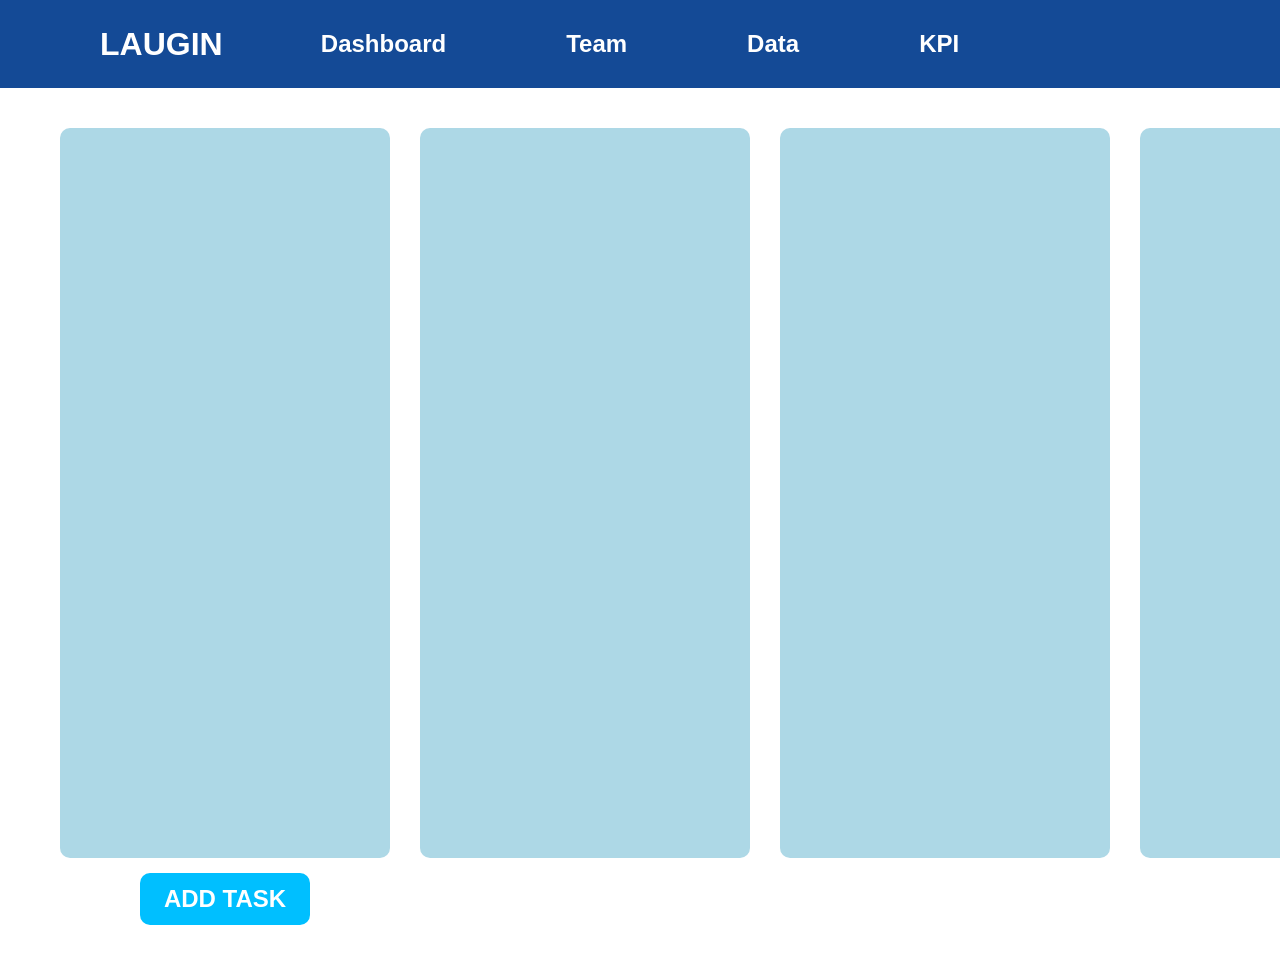
==== laugin-project-planner/src/main/resources/src/main/resources/static/index.html @ 1e14db79 "update" ====
<!DOCTYPE html>
<html lang="en">
<head>
  <meta charset="UTF-8">
  <meta name="viewport" content="width=device-width, initial-scale=1.0">
  <title>Dashboard</title>
  <link rel="stylesheet" href="style.css">
</head>

<body>
<nav class="navbar">
  <h1 class="logo">LAUGIN</h1>
    <ul>
      <li><a href="index.html">Dashboard</a></li>
      <li><a href="">Team</a></li>
     <li><a href="">Data</a></li>
     <li><a href="">KPI</a></li>
    </ul>
</nav>

<div class="status"></div>

<div class="container-wrapper">
    <div class="container-column">
        <div id="task-container" class="container"></div>
        <button id="addtask" class="addtask">ADD TASK</button>
    </div>
    
    <div class="container-column">
        <div id="review-container" class="container"></div>
    </div>
    
    <div class="container-column">
        <div id="progress-container" class="container"></div>
    </div>
    
    <div class="container-column">
        <div id="billing-container" class="container"></div>
    </div>
</div>

<div id="task-form-modal" class="modal" style="display: none;">

  <div class="modal-content">
    <h2>Create Task</h2>
      <label>Task Title:</label>
        <input type="text" id="task-title">
        <label>Name:</label>
        <input type="text" id="task-name">
      <label>Date (Creation):</label>
    
<input type="date" id="task-date">
    
  <label>Caldera:</label>
    <select id="task-caldera">
      <option value="none">None</option>
      <option value="yes">Yes</option>
      <option value="no">No</option>
    </select>

  <label>If Caldera, Warranty:</label>
<select id="task-warranty">
<option value="none">None</option>
<option value="yes">Yes</option>
<option value="no">No</option>
</select>
<label>Social Security Number:</label>
<input type="text" id="task-ssn">
<label>Phone Number:</label>
<input type="tel" id="task-phone">
<label>Address:</label>
<input type="text" id="task-address">
<label>Email:</label>
<input type="email" id="task-email">
<label>Estimated Time:</label>
<input type="text" id="task-est-time">
<label>To be done by:</label>
<input type="date" id="task-due-date">
<label>Description of the problem:</label>
<textarea id="task-desc" rows="5"></textarea>
<button id="submit-task">Create Task</button>
<button id="close-form">Cancel</button>
</div>
</div>

<div id="task-detail-modal" class="modal" style="display: none;">

  <div class="modal-content">
  <h2>Task Details</h2>
    <p><strong>Task Title:</strong> <span id="detail-title"></span></p>
    <p><strong>Name:</strong> <span id="detail-name"></span></p>
    <p><strong>Date Created:</strong> <span id="detail-date"></span></p>
    <p><strong>Caldera:</strong> <span id="detail-caldera"></span></p>
    <p><strong>Warranty:</strong> <span id="detail-warranty"></span></p>
    <p><strong>Social Security Number:</strong> <span id="detail-ssn"></span></p>
    <p><strong>Phone Number:</strong> <span id="detail-phone"></span></p>
    <p><strong>Address:</strong> <span id="detail-address"></span></p>
    <p><strong>Email:</strong> <span id="detail-email"></span></p>
    <p><strong>Estimated Time:</strong> <span id="detail-est-time"></span></p>
    <p><strong>Due Date:</strong> <span id="detail-due-date"></span></p>
    <p><strong>Description:</strong> <span id="detail-desc"></span></p>

    <button id="close-detail">Close</button>
    <button id="edit-task">Edit</button>
    <button id="delete-task">Delete</button>
    <button id="move-to-review">Move to Review</button>
  </div>
</div>

<script src="script.js"></script>
</body>
</html>
---- laugin-project-planner/src/main/resources/src/main/resources/static/style.css ----
body {
    margin: 0;
    background-color: #fff;
    font-family: sans-serif;
}

.navbar {
    display: flex;
    justify-content: center;
    align-items: center;
    background-color: #144A96;
    padding: 30px 60px;
}

.logo {
    position: absolute;
    left: 100px;
    color: white;
    margin: 0;
    font-size: xx-large;
}

.navbar ul {
    list-style: none;
    display: flex;
    gap: 120px;
    margin: 0;
    padding: 0;
}

.navbar a {
    color: white;
    text-decoration: none;
    font-weight: bold;
    font-size: x-large;
}

.navbar a:hover {
    color: #00bfff;
}

.container-wrapper {
    display: flex;
    justify-content: space-evenly;
    align-items: flex-start;
    padding: 40px 60px;
    gap: 30px;
}

.container-column {
    display: flex;
    flex-direction: column;
    align-items: center;
}

.container {
    display: flex;
    flex-direction: column;
    gap: 10px;
    width: 300px;
    height: 700px;
    background-color: lightblue;
    border-radius: 10px;
    padding: 15px;
    overflow-y: auto;
}

.task {
    height: auto;
    width: 100%;
    background-color: #144A96;
    color: white;
    padding: 15px;
    border-radius: 5px;
    display: block;
    flex-shrink: 0;
    cursor: pointer;
    box-sizing: border-box;
}

.task:hover {
    background-color: #1a5bb8;
}

#addtask {
    margin-top: 15px;
    background-color: #00bfff;
    color: white;
    padding: 12px 24px;
    border-radius: 10px;
    font-weight: bold;
    font-size: x-large;
    border: none;
    cursor: pointer;
}

#addtask:hover {
    background-color: #009fcc;
}

.modal {
    display: none;
    position: fixed;
    top: 0;
    left: 0;
    width: 100%;
    height: 100%;
    background-color: rgba(0, 0, 0, 0.5);
    justify-content: center;
    align-items: center;
    z-index: 101;
}

.modal-content {
    background: white;
    padding: 20px;
    border-radius: 10px;
    max-width: 500px;
    width: 90%;
    max-height: 90%;
    overflow-y: auto;
}

.modal-content h2 {
    margin-top: 0;
}

.modal-content label {
    display: block;
    margin-top: 10px;
    font-weight: bold;
}

.modal-content input,
.modal-content select,
.modal-content textarea {
    width: 100%;
    margin-top: 5px;
    padding: 8px;
    border-radius: 5px;
    border: 1px solid #ccc;
    box-sizing: border-box;
}

.modal-content button {
    margin-top: 15px;
    margin-right: 10px;
    padding: 10px 20px;
    border: none;
    border-radius: 5px;
    cursor: pointer;
    font-weight: bold;
}

#submit-task {
    background-color: #144A96;
    color: white;
}

#close-form,
#close-detail {
    background-color: #ccc;
}

#edit-task {
    background-color: #00bfff;
    color: white;
}

#delete-task {
    background-color: #ff4444;
    color: white;
}

#move-to-review {
    background-color: #28a745;
    color: white;
}
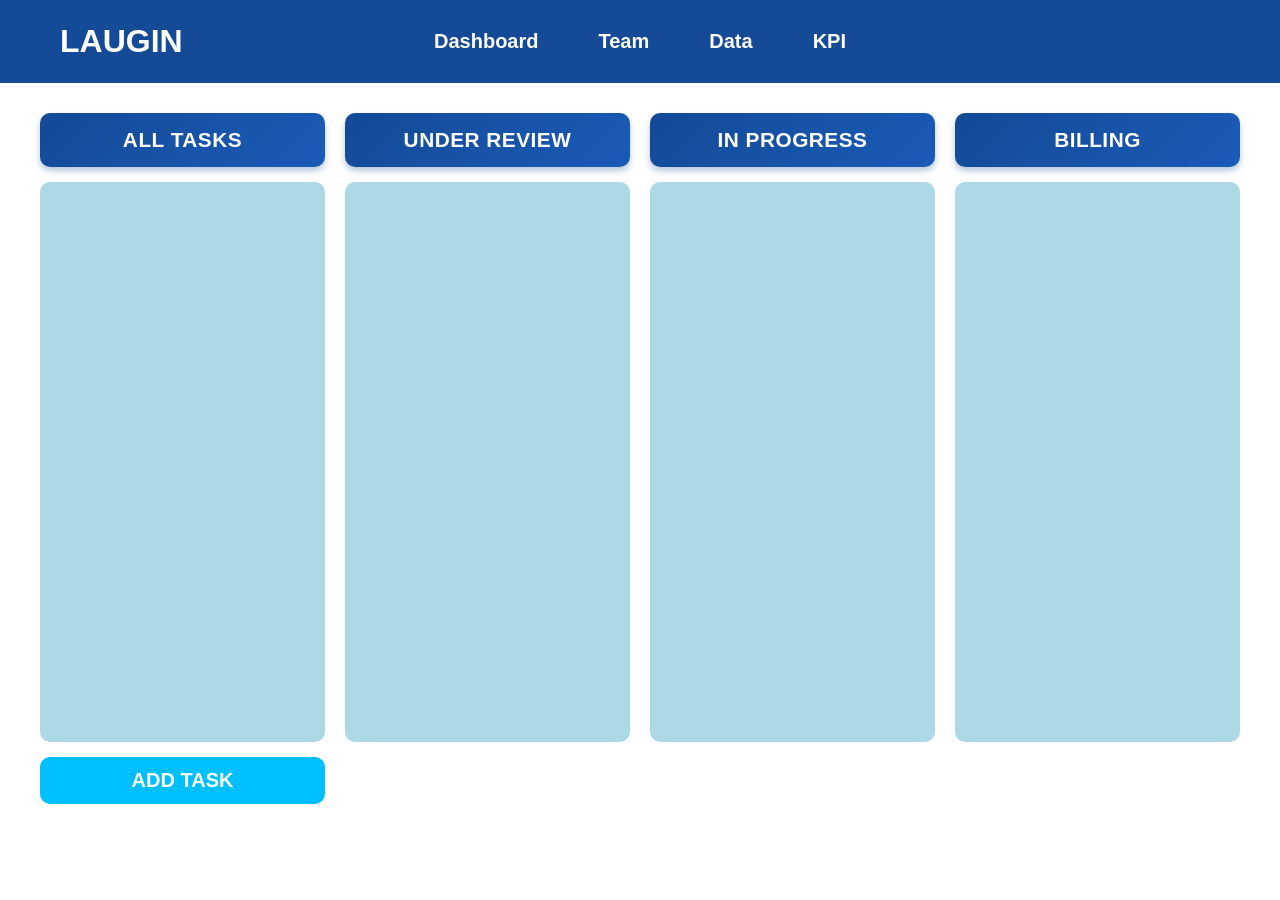
==== commit 668e4e0f: "Ny update, med header navne" ====
--- a/laugin-project-planner/src/main/resources/src/main/resources/static/index.html
+++ b/laugin-project-planner/src/main/resources/src/main/resources/static/index.html
@@ -1,112 +1,127 @@
 <!DOCTYPE html>
 <html lang="en">
 <head>
-  <meta charset="UTF-8">
-  <meta name="viewport" content="width=device-width, initial-scale=1.0">
+  <meta charset="UTF-8" />
+  <meta name="viewport" content="width=device-width, initial-scale=1.0" />
   <title>Dashboard</title>
-  <link rel="stylesheet" href="style.css">
+  <link rel="stylesheet" href="style.css" />
 </head>
-
 <body>
-<nav class="navbar">
-  <h1 class="logo">LAUGIN</h1>
+  <nav class="navbar">
+    <h1 class="logo">LAUGIN</h1>
     <ul>
       <li><a href="index.html">Dashboard</a></li>
       <li><a href="">Team</a></li>
-     <li><a href="">Data</a></li>
-     <li><a href="">KPI</a></li>
+      <li><a href="">Data</a></li>
+      <li><a href="">KPI</a></li>
     </ul>
-</nav>
+  </nav>
 
-<div class="status"></div>
+  <div class="status"></div>
 
-<div class="container-wrapper">
+  <div class="container-wrapper">
     <div class="container-column">
-        <div id="task-container" class="container"></div>
-        <button id="addtask" class="addtask">ADD TASK</button>
+      <div class="column-header">All Tasks</div>
+      <div id="task-container" class="container"></div>
+      <button id="addtask" class="addtask">ADD TASK</button>
     </div>
-    
+
     <div class="container-column">
-        <div id="review-container" class="container"></div>
+      <div class="column-header">Under Review</div>
+      <div id="review-container" class="container"></div>
     </div>
-    
+
     <div class="container-column">
-        <div id="progress-container" class="container"></div>
+      <div class="column-header">In Progress</div>
+      <div id="progress-container" class="container"></div>
     </div>
-    
+
     <div class="container-column">
-        <div id="billing-container" class="container"></div>
+      <div class="column-header">Billing</div>
+      <div id="billing-container" class="container"></div>
     </div>
-</div>
+  </div>
 
-<div id="task-form-modal" class="modal" style="display: none;">
+  <div id="task-form-modal" class="modal" style="display: none;">
+    <div class="modal-content">
+      <h2>Create Task</h2>
 
-  <div class="modal-content">
-    <h2>Create Task</h2>
       <label>Task Title:</label>
-        <input type="text" id="task-title">
-        <label>Name:</label>
-        <input type="text" id="task-name">
+      <input type="text" id="task-title" />
+
+      <label>Name:</label>
+      <input type="text" id="task-name" />
+
       <label>Date (Creation):</label>
-    
-<input type="date" id="task-date">
-    
-  <label>Caldera:</label>
-    <select id="task-caldera">
-      <option value="none">None</option>
-      <option value="yes">Yes</option>
-      <option value="no">No</option>
-    </select>
+      <input type="date" id="task-date" />
 
-  <label>If Caldera, Warranty:</label>
-<select id="task-warranty">
-<option value="none">None</option>
-<option value="yes">Yes</option>
-<option value="no">No</option>
-</select>
-<label>Social Security Number:</label>
-<input type="text" id="task-ssn">
-<label>Phone Number:</label>
-<input type="tel" id="task-phone">
-<label>Address:</label>
-<input type="text" id="task-address">
-<label>Email:</label>
-<input type="email" id="task-email">
-<label>Estimated Time:</label>
-<input type="text" id="task-est-time">
-<label>To be done by:</label>
-<input type="date" id="task-due-date">
-<label>Description of the problem:</label>
-<textarea id="task-desc" rows="5"></textarea>
-<button id="submit-task">Create Task</button>
-<button id="close-form">Cancel</button>
-</div>
-</div>
+      <label>Caldera:</label>
+      <select id="task-caldera">
+        <option value="none">None</option>
+        <option value="yes">Yes</option>
+        <option value="no">No</option>
+      </select>
 
-<div id="task-detail-modal" class="modal" style="display: none;">
+      <label>If Caldera, Warranty:</label>
+      <select id="task-warranty">
+        <option value="none">None</option>
+        <option value="yes">Yes</option>
+        <option value="no">No</option>
+      </select>
 
-  <div class="modal-content">
-  <h2>Task Details</h2>
-    <p><strong>Task Title:</strong> <span id="detail-title"></span></p>
-    <p><strong>Name:</strong> <span id="detail-name"></span></p>
-    <p><strong>Date Created:</strong> <span id="detail-date"></span></p>
-    <p><strong>Caldera:</strong> <span id="detail-caldera"></span></p>
-    <p><strong>Warranty:</strong> <span id="detail-warranty"></span></p>
-    <p><strong>Social Security Number:</strong> <span id="detail-ssn"></span></p>
-    <p><strong>Phone Number:</strong> <span id="detail-phone"></span></p>
-    <p><strong>Address:</strong> <span id="detail-address"></span></p>
-    <p><strong>Email:</strong> <span id="detail-email"></span></p>
-    <p><strong>Estimated Time:</strong> <span id="detail-est-time"></span></p>
-    <p><strong>Due Date:</strong> <span id="detail-due-date"></span></p>
-    <p><strong>Description:</strong> <span id="detail-desc"></span></p>
+      <label>Social Security Number:</label>
+      <input type="text" id="task-ssn" />
 
-    <button id="close-detail">Close</button>
-    <button id="edit-task">Edit</button>
-    <button id="delete-task">Delete</button>
-    <button id="move-to-review">Move to Review</button>
+      <label>Phone Number:</label>
+      <input type="tel" id="task-phone" />
+
+      <label>Address:</label>
+      <input type="text" id="task-address" />
+
+      <label>Email:</label>
+      <input type="email" id="task-email" />
+
+      <label>Estimated Time In Hours:</label>
+      <input type="text" id="task-est-time" />
+
+      <label>To be done by:</label>
+      <input type="date" id="task-due-date" />
+
+      <label>Description of the problem:</label>
+      <textarea id="task-desc" rows="5"></textarea>
+
+      <button id="submit-task">Create Task</button>
+      <button id="close-form">Cancel</button>
+    </div>
   </div>
-</div>
 
-<script src="script.js"></script>
+  <div id="task-detail-modal" class="modal" style="display: none;">
+    <div class="modal-content">
+      <h2>Task Details</h2>
+
+      <p><strong>Task Title:</strong> <span id="detail-title"></span></p>
+      <p><strong>Name:</strong> <span id="detail-name"></span></p>
+      <p><strong>Date Created:</strong> <span id="detail-date"></span></p>
+      <p><strong>Caldera:</strong> <span id="detail-caldera"></span></p>
+      <p><strong>Warranty:</strong> <span id="detail-warranty"></span></p>
+      <p><strong>Social Security Number:</strong> <span id="detail-ssn"></span></p>
+      <p><strong>Phone Number:</strong> <span id="detail-phone"></span></p>
+      <p><strong>Address:</strong> <span id="detail-address"></span></p>
+      <p><strong>Email:</strong> <span id="detail-email"></span></p>
+      <p><strong>Estimated Time:</strong> <span id="detail-est-time"></span></p>
+      <p><strong>Due Date:</strong> <span id="detail-due-date"></span></p>
+      <p><strong>Description:</strong> <span id="detail-desc"></span></p>
+
+      <button id="close-detail">Close</button>
+      <button id="edit-task">Edit</button>
+      <button id="delete-task">Delete</button>
+      <button id="move-to-review">Move to Review</button>
+      <button id="move-to-in-progress">Move To In Progress</button>
+      <button id="move-to-billing">Move To Billing</button>
+
+    </div>
+  </div>
+
+  <script src="script.js"></script>
 </body>
-</html>+</html>
--- a/laugin-project-planner/src/main/resources/src/main/resources/static/style.css
+++ b/laugin-project-planner/src/main/resources/src/main/resources/static/style.css
@@ -1,178 +1,299 @@
+* {
+  box-sizing: border-box;
+}
+
 body {
-    margin: 0;
-    background-color: #fff;
-    font-family: sans-serif;
+  margin: 0;
+  background-color: #fff;
+  font-family: sans-serif;
+  min-height: 100vh;
+  display: flex;
+  flex-direction: column;
 }
 
 .navbar {
-    display: flex;
-    justify-content: center;
-    align-items: center;
-    background-color: #144A96;
-    padding: 30px 60px;
+  display: flex;
+  justify-content: center;
+  align-items: center;
+  background-color: #144A96;
+  padding: 30px 60px;
+  position: relative;
+  flex-shrink: 0;
 }
 
 .logo {
-    position: absolute;
-    left: 100px;
-    color: white;
-    margin: 0;
-    font-size: xx-large;
+  position: absolute;
+  left: 60px;
+  color: white;
+  margin: 0;
+  font-size: 2rem;
 }
 
 .navbar ul {
-    list-style: none;
-    display: flex;
-    gap: 120px;
-    margin: 0;
-    padding: 0;
+  list-style: none;
+  display: flex;
+  gap: 120px;
+  margin: 0;
+  padding: 0;
 }
 
 .navbar a {
-    color: white;
-    text-decoration: none;
-    font-weight: bold;
-    font-size: x-large;
+  color: white;
+  text-decoration: none;
+  font-weight: bold;
+  font-size: 1.5rem;
+  transition: color 0.3s;
 }
 
 .navbar a:hover {
-    color: #00bfff;
+  color: #00bfff;
 }
 
 .container-wrapper {
-    display: flex;
-    justify-content: space-evenly;
-    align-items: flex-start;
-    padding: 40px 60px;
-    gap: 30px;
+  display: flex;
+  justify-content: center;
+  align-items: flex-start;
+  padding: 40px 60px;
+  gap: 30px;
+  flex: 1;
+  max-width: 1920px;
+  margin: 0 auto;
+  width: 100%;
 }
 
 .container-column {
-    display: flex;
-    flex-direction: column;
-    align-items: center;
+  display: flex;
+  flex-direction: column;
+  align-items: center;
+  flex: 1;
+  max-width: 350px;
+  min-width: 280px;
+}
+
+.column-header {
+  width: 100%;
+  background: linear-gradient(135deg, #144A96 0%, #1a5bb8 100%);
+  color: white;
+  text-align: center;
+  padding: 15px 20px;
+  border-radius: 10px;
+  font-size: 1.3rem;
+  font-weight: bold;
+  margin-bottom: 15px;
+  box-shadow: 0 4px 6px rgba(20, 74, 150, 0.3);
+  letter-spacing: 0.5px;
+  text-transform: uppercase;
+  position: relative;
+  overflow: hidden;
+}
+
+.column-header::before {
+  content: '';
+  position: absolute;
+  top: 0;
+  left: -100%;
+  width: 100%;
+  height: 100%;
+  background: linear-gradient(90deg, transparent, rgba(255, 255, 255, 0.2), transparent);
+  transition: left 0.5s;
+}
+
+.column-header:hover::before {
+  left: 100%;
 }
 
 .container {
-    display: flex;
-    flex-direction: column;
-    gap: 10px;
-    width: 300px;
-    height: 700px;
-    background-color: lightblue;
-    border-radius: 10px;
-    padding: 15px;
-    overflow-y: auto;
+  display: flex;
+  flex-direction: column;
+  gap: 10px;
+  width: 100%;
+  height: calc(100vh - 340px);
+  min-height: 450px;
+  background-color: lightblue;
+  border-radius: 10px;
+  padding: 15px;
+  overflow-y: auto;
 }
 
 .task {
-    height: auto;
-    width: 100%;
-    background-color: #144A96;
-    color: white;
-    padding: 15px;
-    border-radius: 5px;
-    display: block;
-    flex-shrink: 0;
-    cursor: pointer;
-    box-sizing: border-box;
+  height: auto;
+  width: 100%;
+  background-color: #144A96;
+  color: white;
+  padding: 15px;
+  border-radius: 5px;
+  display: block;
+  flex-shrink: 0;
+  cursor: pointer;
+  transition: background-color 0.3s;
 }
 
 .task:hover {
-    background-color: #1a5bb8;
+  background-color: #1a5bb8;
 }
 
 #addtask {
-    margin-top: 15px;
-    background-color: #00bfff;
-    color: white;
-    padding: 12px 24px;
-    border-radius: 10px;
-    font-weight: bold;
-    font-size: x-large;
-    border: none;
-    cursor: pointer;
+  margin-top: 15px;
+  background-color: #00bfff;
+  color: white;
+  padding: 12px 24px;
+  border-radius: 10px;
+  font-weight: bold;
+  font-size: 1.25rem;
+  border: none;
+  cursor: pointer;
+  width: 100%;
+  transition: background-color 0.3s;
 }
 
 #addtask:hover {
-    background-color: #009fcc;
+  background-color: #009fcc;
 }
 
 .modal {
-    display: none;
-    position: fixed;
-    top: 0;
-    left: 0;
-    width: 100%;
-    height: 100%;
-    background-color: rgba(0, 0, 0, 0.5);
-    justify-content: center;
-    align-items: center;
-    z-index: 101;
+  display: none;
+  position: fixed;
+  top: 0;
+  left: 0;
+  width: 100%;
+  height: 100%;
+  background-color: rgba(0, 0, 0, 0.5);
+  justify-content: center;
+  align-items: center;
+  z-index: 101;
 }
 
 .modal-content {
-    background: white;
-    padding: 20px;
-    border-radius: 10px;
-    max-width: 500px;
-    width: 90%;
-    max-height: 90%;
-    overflow-y: auto;
+  background: white;
+  padding: 30px;
+  border-radius: 10px;
+  max-width: 500px;
+  width: 90%;
+  max-height: 85vh;
+  overflow-y: auto;
 }
 
 .modal-content h2 {
-    margin-top: 0;
+  margin-top: 0;
+  color: #144A96;
 }
 
 .modal-content label {
-    display: block;
-    margin-top: 10px;
-    font-weight: bold;
+  display: block;
+  margin-top: 10px;
+  font-weight: bold;
+  color: #333;
 }
 
 .modal-content input,
 .modal-content select,
 .modal-content textarea {
-    width: 100%;
-    margin-top: 5px;
-    padding: 8px;
-    border-radius: 5px;
-    border: 1px solid #ccc;
-    box-sizing: border-box;
+  width: 100%;
+  margin-top: 5px;
+  padding: 10px;
+  border-radius: 5px;
+  border: 1px solid #ccc;
+  font-size: 1rem;
+  font-family: sans-serif;
+}
+
+.modal-content textarea {
+  resize: vertical;
 }
 
 .modal-content button {
-    margin-top: 15px;
-    margin-right: 10px;
-    padding: 10px 20px;
-    border: none;
-    border-radius: 5px;
-    cursor: pointer;
-    font-weight: bold;
+  margin-top: 15px;
+  margin-right: 10px;
+  padding: 10px 20px;
+  border: none;
+  border-radius: 5px;
+  cursor: pointer;
+  font-weight: bold;
+  font-size: 1rem;
+  transition: opacity 0.3s;
+}
+
+.modal-content button:hover {
+  opacity: 0.9;
 }
 
 #submit-task {
-    background-color: #144A96;
-    color: white;
+  background-color: #144A96;
+  color: white;
 }
 
 #close-form,
 #close-detail {
-    background-color: #ccc;
+  background-color: #ccc;
 }
 
 #edit-task {
-    background-color: #00bfff;
-    color: white;
+  background-color: #00bfff;
+  color: white;
 }
 
 #delete-task {
-    background-color: #ff4444;
-    color: white;
+  background-color: #ff4444;
+  color: white;
 }
 
 #move-to-review {
+  background-color: #28a745;
+  color: white;
+}
+
+#move-to-in-progress{
     background-color: #28a745;
     color: white;
+}
+
+#move-to-billing{
+    background-color: #28a745;
+    color: white;
+}
+
+/* DO NOT CHANGE IT CONTOLS THE SIZE*/
+@media (max-width: 1600px) {
+  .navbar ul {
+    gap: 80px;
+  }
+  
+  .container-wrapper {
+    gap: 20px;
+    padding: 30px 40px;
+  }
+}
+
+@media (max-width: 1400px) {
+  .navbar ul {
+    gap: 60px;
+  }
+  
+  .navbar a {
+    font-size: 1.25rem;
+  }
+  
+  .container-column {
+    max-width: 300px;
+    min-width: 250px;
+  }
+}
+
+@media (max-width: 1200px) {
+  .logo {
+    left: 40px;
+    font-size: 1.5rem;
+  }
+  
+  .navbar ul {
+    gap: 40px;
+  }
+  
+  .navbar a {
+    font-size: 1.1rem;
+  }
+  
+  .container-wrapper {
+    padding: 20px 30px;
+  }
 }
